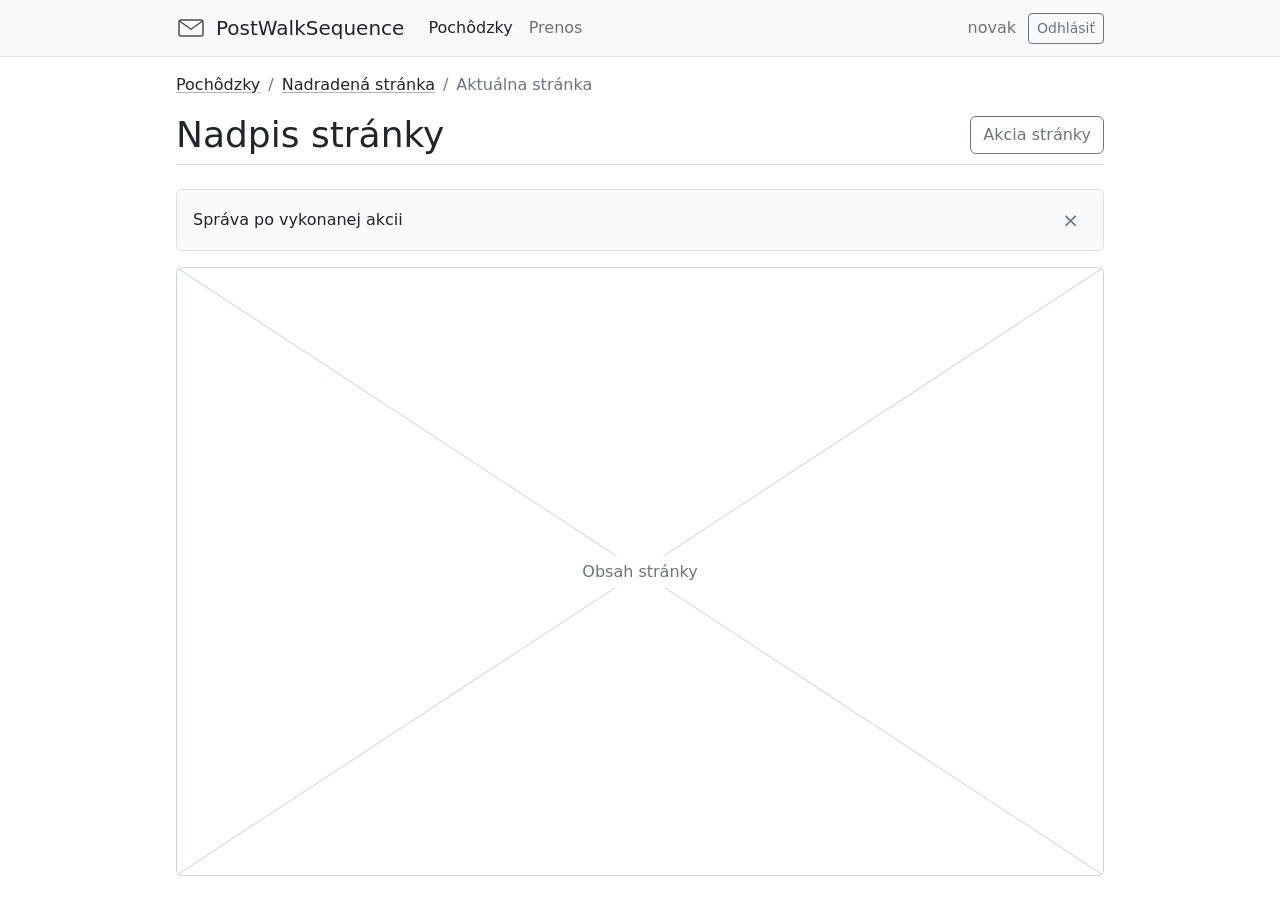
==== html/index.html @ 883c3755 "HTML a CSS implementácia rozloženia semestrálnej aplikácie" ====
<!doctype html>
<html lang="sk">
<head>
  <meta charset="utf-8">
  <meta name="viewport" content="width=device-width, initial-scale=1">
  <title>Nadpis stránky – PostWalkSequence</title>
  <link rel="stylesheet" href="css/app.css">
</head>
<body>
  <header class="navbar">
    <div class="container">
      <a class="navbar-brand" href="index.html">
        <img src="img/logo.svg" alt="" width="30" height="30">
        PostWalkSequence
      </a>
      <div class="navbar-menu">
        <nav class="nav" aria-label="Hlavná navigácia">
          <ul>
            <li><a class="nav-link" href="index.html" aria-current="page">Pochôdzky</a></li>
            <li><a class="nav-link" href="#">Prenos</a></li>
          </ul>
        </nav>
        <div class="navbar-user">
          <span>novak</span>
          <button class="btn btn-sm btn-outline-secondary" type="button">Odhlásiť</button>
        </div>
      </div>
    </div>
  </header>

  <main class="container">
    <nav aria-label="Drobčeková navigácia">
      <ol class="breadcrumb">
        <li><a href="index.html">Pochôdzky</a></li>
        <li><a href="#">Nadradená stránka</a></li>
        <li aria-current="page">Aktuálna stránka</li>
      </ol>
    </nav>

    <div class="page-head">
      <h1>Nadpis stránky</h1>
      <a class="btn btn-outline-secondary" href="#">Akcia stránky</a>
    </div>

    <div class="alert" role="status">
      <span>Správa po vykonanej akcii</span>
      <button class="btn-close" type="button" aria-label="Zavrieť">×</button>
    </div>

    <section class="placeholder" aria-label="Obsah stránky">
      <span class="placeholder-label">Obsah stránky</span>
    </section>
  </main>
</body>
</html>
---- html/css/app.css ----
*, *::before, *::after { box-sizing: border-box; }

html {
  font-size: clamp(100%, .75rem + .3125vw, 150%);
  -webkit-text-size-adjust: 100%;
  text-size-adjust: 100%;
}
body {
  display: flex; flex-direction: column; min-height: 100vh;
  margin: 0; background: #fff; color: #212529;
  font: 1rem/1.5 system-ui, -apple-system, "Segoe UI", Roboto, "Helvetica Neue", Arial, sans-serif;
}
h1, p, fieldset, legend { margin: 0; padding: 0; border: 0; }
ul, ol { margin: 0; padding: 0; list-style: none; }
img { display: block; max-width: 100%; }
a { color: #212529; }
:focus-visible { outline: 2px solid #212529; outline-offset: 2px; }

.container { width: 100%; max-width: 60rem; margin-inline: auto; padding-inline: 1rem; }

.navbar { flex: none; background: #f8f9fa; border-bottom: 1px solid #dee2e6; }
.navbar .container {
  display: flex; flex-wrap: wrap; align-items: center; gap: .5rem 1.5rem;
  min-height: 3.5rem; padding-block: .5rem;
}
.navbar-brand { display: flex; align-items: center; gap: .625rem; font-size: 1.25rem; text-decoration: none; }
.navbar-brand img { width: 1.875rem; height: 1.875rem; }
.navbar-menu {
  flex: 1 1 auto; display: flex; flex-wrap: wrap; align-items: center; justify-content: space-between;
  gap: .5rem 1rem;
}
.nav ul { display: flex; flex-wrap: wrap; gap: 0 1rem; }
.nav-link { color: rgba(0, 0, 0, .55); text-decoration: none; }
.nav-link:hover { color: rgba(0, 0, 0, .8); }
.nav-link[aria-current="page"] { color: #212529; }
.navbar-user { display: flex; align-items: center; gap: .75rem; color: rgba(0, 0, 0, .55); }

.btn {
  display: inline-flex; align-items: center; justify-content: center;
  min-height: 2.375rem; padding: .375rem .75rem;
  font: inherit; line-height: 1.5; white-space: nowrap; text-decoration: none;
  color: #212529; background: none; border: 1px solid transparent; border-radius: .375rem;
  cursor: pointer;
}
.btn-sm { min-height: 0; padding: .25rem .5rem; font-size: .875rem; border-radius: .25rem; }
.btn-outline-secondary { border-color: #6c757d; color: #6c757d; }
.btn-outline-secondary:hover { background: #6c757d; color: #fff; }
.btn-primary { background: #212529; border-color: #212529; color: #fff; }
.btn-primary:hover { background: #424649; border-color: #424649; }
.btn:disabled { opacity: .65; cursor: default; pointer-events: none; }
.btn kbd {
  margin-left: .625rem; padding: 1px .375rem;
  font-family: inherit; font-size: .75rem; font-weight: 600; line-height: 1.4;
  color: #fff; border: 1px solid rgba(255, 255, 255, .5); border-radius: .25rem;
}

main.container { flex: 1; display: flex; flex-direction: column; padding-block: 1rem 1.5rem; }

.breadcrumb { display: flex; flex-wrap: wrap; margin-bottom: 1rem; color: #6c757d; }
.breadcrumb li + li::before { content: "/"; padding-inline: .5rem; }
.breadcrumb a { text-decoration-color: #adb5bd; text-underline-offset: 2px; }

.page-head {
  display: flex; flex-wrap: wrap; align-items: center; justify-content: space-between; gap: .5rem 1rem;
  padding-bottom: .5rem; margin-bottom: 1.5rem; border-bottom: 1px solid #dee2e6;
}
.page-head h1 {
  font-size: clamp(1.75rem, 1.25rem + 2vw, 2.25rem); font-weight: 500; line-height: 1.2;
  overflow-wrap: anywhere;
}

.alert {
  display: flex; align-items: center; justify-content: space-between; gap: 1rem;
  padding: 1rem; margin-bottom: 1rem;
  background: #f8f9fa; border: 1px solid #dee2e6; border-radius: .375rem;
}
.btn-close {
  flex: none; padding: .25rem .5rem;
  font: inherit; font-size: 1.25rem; line-height: 1; color: #6c757d;
  background: none; border: 0; border-radius: .25rem; cursor: pointer;
}
.btn-close:hover { color: #212529; }

.placeholder {
  position: relative; flex: 1; min-height: 16rem;
  border: 1px solid #ced4da; border-radius: .375rem;
  background: url("../img/placeholder.svg") no-repeat center / 100% 100%;
}
.placeholder-label {
  position: absolute; top: 50%; left: 50%; transform: translate(-50%, -50%);
  padding: .25rem .75rem; background: #fff; color: #6c757d; white-space: nowrap;
}

.num { font-variant-numeric: tabular-nums; }
.icon { width: .875rem; height: .875rem; flex: none; }

.entry { margin-bottom: 2rem; }
.form-label { display: block; margin-bottom: .5rem; }
.input-group { display: flex; }
.house {
  width: calc(10ch + 3.5rem); min-width: 0; padding: .375rem 2.25rem .375rem .75rem;
  font: inherit; font-weight: 600; color: #212529;
  border: 1px solid #ced4da; border-radius: .375rem 0 0 .375rem;
  background: #f8f9fa url("../img/lock.svg") no-repeat right .75rem center / .875rem .875rem;
}
.input-group .btn { margin-left: -1px; border-radius: 0 .375rem .375rem 0; }

.chain {
  display: grid; grid-template-columns: 1fr 3rem auto 3rem 1fr;
  column-gap: 1rem; row-gap: .125rem; align-items: baseline;
  margin-bottom: 1.875rem;
}
.chain .prev { grid-column: 1; justify-self: end; }
.chain .l1 { grid-column: 2; }
.chain .filed { grid-column: 3; justify-self: center; }
.chain .l2 { grid-column: 4; }
.chain .next { grid-column: 5; justify-self: start; }
.chain-label { grid-row: 1; font-size: .8125rem; color: #6c757d; }
.chain-label.filed { display: inline-flex; align-items: center; gap: .375rem; color: #212529; font-weight: 600; }
.chain-value { grid-row: 2; font-size: 1.25rem; line-height: 1.2; color: #6c757d; }
.chain-value.filed { font-size: 1.75rem; font-weight: 600; color: #212529; }
.chain-link { grid-row: 2; align-self: center; position: relative; height: 1px; margin-top: .25rem; background: #adb5bd; }
.chain-link::after {
  content: ""; position: absolute; right: 0; top: -3px; width: 7px; height: 7px;
  border-top: 1px solid #adb5bd; border-right: 1px solid #adb5bd; transform: rotate(45deg);
}

.pile { position: relative; height: 2rem; }
.pile-track { display: flex; align-items: flex-end; height: 100%; border-bottom: 1px solid #495057; }
.seg { flex-basis: 0; box-shadow: inset -1px 0 #fff; }
.s1 { height: 30%; background: #ced4da; }
.s2 { height: 44%; background: #adb5bd; }
.s3 { height: 58%; background: #929aa1; }
.s4 { height: 72%; background: #7a828a; }
.s5 { height: 86%; background: #5c636a; }
.s6 { height: 100%; background: #3d4349; }
.pile-cursor {
  position: absolute; top: -.625rem; bottom: -1px; width: 2px; margin-left: -1px;
  background: #000; box-shadow: 0 0 0 2px #fff;
}
.pile-cursor::before {
  content: ""; position: absolute; top: -2px; left: 50%; transform: translateX(-50%);
  border-left: 6px solid transparent; border-right: 6px solid transparent; border-top: 8px solid #000;
}
.pile-place { margin-top: .625rem; }

.result-foot {
  display: flex; flex-wrap: wrap; align-items: flex-end; justify-content: space-between; gap: 1rem 1.5rem;
  margin-top: 1.75rem; padding-top: 1.25rem; border-top: 1px solid #dee2e6;
}
.bulk { flex: 0 1 43rem; min-width: 0; }
.bulk legend { float: left; width: 100%; margin-bottom: .5rem; font-size: .875rem; font-weight: 600; }
.bulk legend + * { clear: left; }
.bulk-options { display: grid; grid-template-columns: repeat(auto-fill, minmax(6.75rem, 1fr)); gap: .5rem; }
.bulk-option {
  display: grid; grid-template-columns: 1rem auto; column-gap: .625rem; align-items: center;
  padding: .5625rem .75rem;
  background: #fff; border: 1px solid #ced4da; border-radius: .5rem; cursor: pointer;
}
.bulk-option:hover { border-color: #868e96; }
.bulk-option input {
  -webkit-appearance: none; appearance: none;
  grid-row: 1; grid-column: 1; width: 1rem; height: 1rem; margin: 0;
  background: #fff; border: 1.5px solid #868e96; border-radius: 50%;
}
.bulk-option input:checked { border-color: #212529; background: radial-gradient(circle, #fff 0 2.5px, #212529 3px); }
.bulk-option input:focus-visible { outline: none; }
.bulk-name { grid-row: 1; grid-column: 2; font-weight: 600; line-height: 1.4; }
.bulk-limit { grid-row: 2; grid-column: 2; font-size: .8125rem; color: #6c757d; }
.bulk-option:has(input:checked) { background: #f8f9fa; border-color: #212529; box-shadow: 0 0 0 .1875rem rgba(33, 37, 41, .12); }
.bulk-option:has(input:focus-visible) { outline: 2px solid #212529; outline-offset: 2px; }

/* užšie, než potrebuje riadok susedov vedľa seba (aj s päťmiestnymi číslami domov) */
@media (max-width: 30rem) {
  .chain { display: flex; flex-direction: column; align-items: center; }
  .chain-link { width: 1px; height: 1.5rem; margin: .375rem 0; }
  .chain-link::after { top: auto; right: auto; bottom: 0; left: -3px; transform: rotate(135deg); }
}
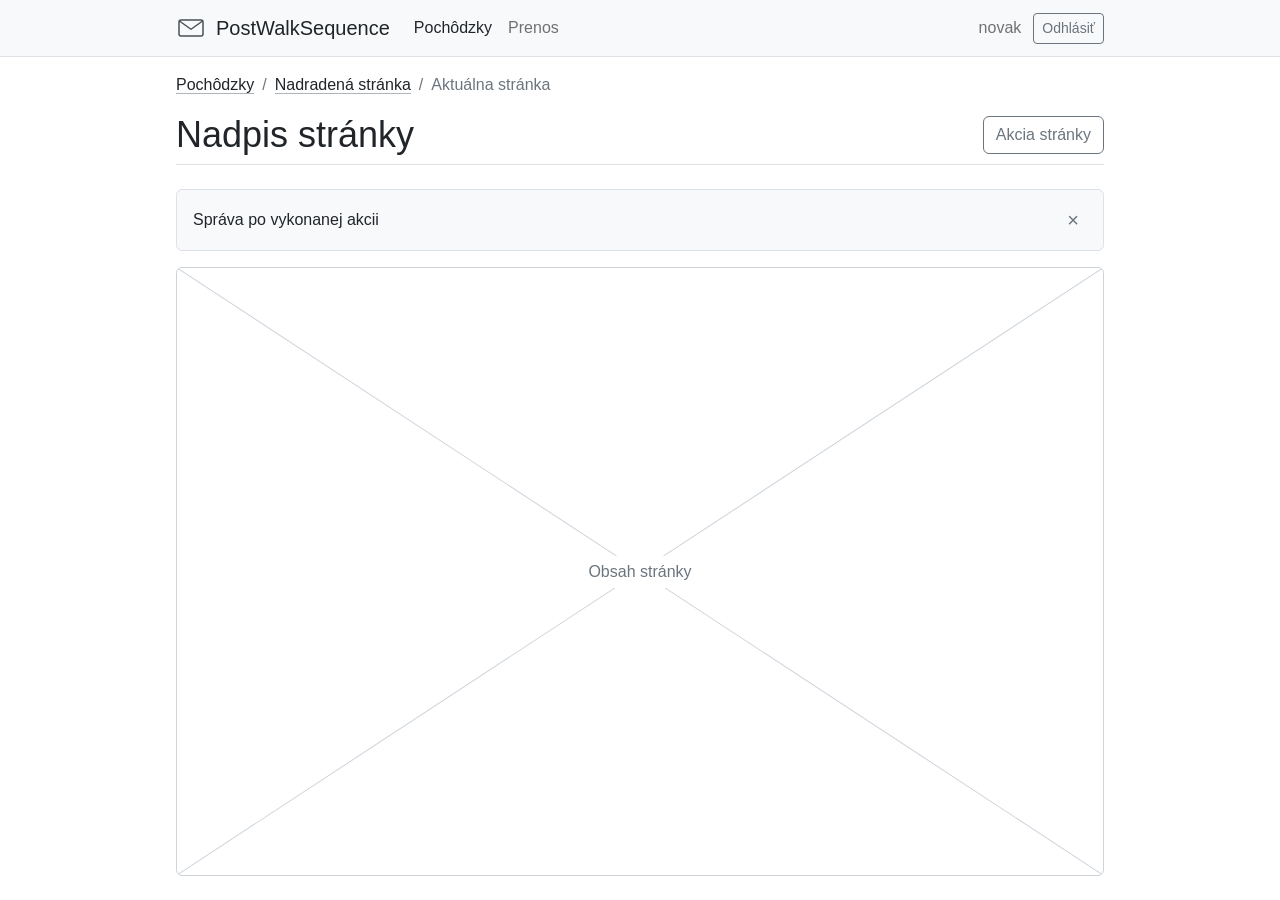
==== commit 0c214333: "Refactor existujúcich HTML/CSS podľa prednášok" ====
--- a/html/index.html
+++ b/html/index.html
@@ -1,7 +1,7 @@
-<!doctype html>
+<!DOCTYPE html>
 <html lang="sk">
 <head>
-  <meta charset="utf-8">
+  <meta charset="UTF-8">
   <meta name="viewport" content="width=device-width, initial-scale=1">
   <title>Nadpis stránky – PostWalkSequence</title>
   <link rel="stylesheet" href="css/app.css">
@@ -16,7 +16,7 @@
       <div class="navbar-menu">
         <nav class="nav" aria-label="Hlavná navigácia">
           <ul>
-            <li><a class="nav-link" href="index.html" aria-current="page">Pochôdzky</a></li>
+            <li><a class="nav-link active" href="index.html">Pochôdzky</a></li>
             <li><a class="nav-link" href="#">Prenos</a></li>
           </ul>
         </nav>
@@ -28,12 +28,12 @@
     </div>
   </header>
 
-  <main class="container">
+  <section class="container content">
     <nav aria-label="Drobčeková navigácia">
       <ol class="breadcrumb">
         <li><a href="index.html">Pochôdzky</a></li>
         <li><a href="#">Nadradená stránka</a></li>
-        <li aria-current="page">Aktuálna stránka</li>
+        <li>Aktuálna stránka</li>
       </ol>
     </nav>
 
@@ -50,6 +50,6 @@
     <section class="placeholder" aria-label="Obsah stránky">
       <span class="placeholder-label">Obsah stránky</span>
     </section>
-  </main>
+  </section>
 </body>
 </html>
--- a/html/css/app.css
+++ b/html/css/app.css
@@ -1,14 +1,10 @@
 *, *::before, *::after { box-sizing: border-box; }
 
-html {
-  font-size: clamp(100%, .75rem + .3125vw, 150%);
-  -webkit-text-size-adjust: 100%;
-  text-size-adjust: 100%;
-}
+html { font-size: clamp(100%, .75rem + .3125vw, 150%); }
 body {
   display: flex; flex-direction: column; min-height: 100vh;
   margin: 0; background: #fff; color: #212529;
-  font: 1rem/1.5 system-ui, -apple-system, "Segoe UI", Roboto, "Helvetica Neue", Arial, sans-serif;
+  font: 1rem/1.5 "Segoe UI", Roboto, "Helvetica Neue", Arial, sans-serif;
 }
 h1, p, fieldset, legend { margin: 0; padding: 0; border: 0; }
 ul, ol { margin: 0; padding: 0; list-style: none; }
@@ -16,12 +12,12 @@
 a { color: #212529; }
 :focus-visible { outline: 2px solid #212529; outline-offset: 2px; }
 
-.container { width: 100%; max-width: 60rem; margin-inline: auto; padding-inline: 1rem; }
+.container { width: 100%; max-width: 60rem; margin: 0 auto; padding: 0 1rem; }
 
 .navbar { flex: none; background: #f8f9fa; border-bottom: 1px solid #dee2e6; }
 .navbar .container {
   display: flex; flex-wrap: wrap; align-items: center; gap: .5rem 1.5rem;
-  min-height: 3.5rem; padding-block: .5rem;
+  min-height: 3.5rem; padding: .5rem 1rem;
 }
 .navbar-brand { display: flex; align-items: center; gap: .625rem; font-size: 1.25rem; text-decoration: none; }
 .navbar-brand img { width: 1.875rem; height: 1.875rem; }
@@ -30,13 +26,13 @@
   gap: .5rem 1rem;
 }
 .nav ul { display: flex; flex-wrap: wrap; gap: 0 1rem; }
-.nav-link { color: rgba(0, 0, 0, .55); text-decoration: none; }
-.nav-link:hover { color: rgba(0, 0, 0, .8); }
-.nav-link[aria-current="page"] { color: #212529; }
-.navbar-user { display: flex; align-items: center; gap: .75rem; color: rgba(0, 0, 0, .55); }
+.nav-link { color: hsla(0, 0%, 0%, .55); text-decoration: none; }
+.nav-link:hover { color: hsla(0, 0%, 0%, .8); }
+.nav-link.active { color: #212529; }
+.navbar-user { display: flex; align-items: center; gap: .75rem; color: hsla(0, 0%, 0%, .55); }
 
 .btn {
-  display: inline-flex; align-items: center; justify-content: center;
+  display: flex; align-items: center; justify-content: center;
   min-height: 2.375rem; padding: .375rem .75rem;
   font: inherit; line-height: 1.5; white-space: nowrap; text-decoration: none;
   color: #212529; background: none; border: 1px solid transparent; border-radius: .375rem;
@@ -44,21 +40,21 @@
 }
 .btn-sm { min-height: 0; padding: .25rem .5rem; font-size: .875rem; border-radius: .25rem; }
 .btn-outline-secondary { border-color: #6c757d; color: #6c757d; }
-.btn-outline-secondary:hover { background: #6c757d; color: #fff; }
+.btn-outline-secondary:hover:not(:disabled) { background: #6c757d; color: #fff; }
 .btn-primary { background: #212529; border-color: #212529; color: #fff; }
-.btn-primary:hover { background: #424649; border-color: #424649; }
-.btn:disabled { opacity: .65; cursor: default; pointer-events: none; }
+.btn-primary:hover:not(:disabled) { background: #424649; border-color: #424649; }
+.btn:disabled { opacity: .65; cursor: default; }
 .btn kbd {
   margin-left: .625rem; padding: 1px .375rem;
   font-family: inherit; font-size: .75rem; font-weight: 600; line-height: 1.4;
-  color: #fff; border: 1px solid rgba(255, 255, 255, .5); border-radius: .25rem;
+  color: #fff; border: 1px solid hsla(0, 0%, 100%, .5); border-radius: .25rem;
 }
 
-main.container { flex: 1; display: flex; flex-direction: column; padding-block: 1rem 1.5rem; }
+.content { flex: 1; display: flex; flex-direction: column; padding: 1rem 1rem 1.5rem; }
 
 .breadcrumb { display: flex; flex-wrap: wrap; margin-bottom: 1rem; color: #6c757d; }
-.breadcrumb li + li::before { content: "/"; padding-inline: .5rem; }
-.breadcrumb a { text-decoration-color: #adb5bd; text-underline-offset: 2px; }
+.breadcrumb li + li::before { content: "/"; padding: 0 .5rem; }
+.breadcrumb a { text-decoration: none; border-bottom: 1px solid #adb5bd; }
 
 .page-head {
   display: flex; flex-wrap: wrap; align-items: center; justify-content: space-between; gap: .5rem 1rem;
@@ -98,36 +94,31 @@
 .form-label { display: block; margin-bottom: .5rem; }
 .input-group { display: flex; }
 .house {
-  width: calc(10ch + 3.5rem); min-width: 0; padding: .375rem 2.25rem .375rem .75rem;
+  width: calc(5.5em + 3.5rem); min-width: 0; padding: .375rem 2.25rem .375rem .75rem;
   font: inherit; font-weight: 600; color: #212529;
   border: 1px solid #ced4da; border-radius: .375rem 0 0 .375rem;
   background: #f8f9fa url("../img/lock.svg") no-repeat right .75rem center / .875rem .875rem;
 }
 .input-group .btn { margin-left: -1px; border-radius: 0 .375rem .375rem 0; }
 
-.chain {
-  display: grid; grid-template-columns: 1fr 3rem auto 3rem 1fr;
-  column-gap: 1rem; row-gap: .125rem; align-items: baseline;
-  margin-bottom: 1.875rem;
-}
-.chain .prev { grid-column: 1; justify-self: end; }
-.chain .l1 { grid-column: 2; }
-.chain .filed { grid-column: 3; justify-self: center; }
-.chain .l2 { grid-column: 4; }
-.chain .next { grid-column: 5; justify-self: start; }
-.chain-label { grid-row: 1; font-size: .8125rem; color: #6c757d; }
-.chain-label.filed { display: inline-flex; align-items: center; gap: .375rem; color: #212529; font-weight: 600; }
-.chain-value { grid-row: 2; font-size: 1.25rem; line-height: 1.2; color: #6c757d; }
-.chain-value.filed { font-size: 1.75rem; font-weight: 600; color: #212529; }
-.chain-link { grid-row: 2; align-self: center; position: relative; height: 1px; margin-top: .25rem; background: #adb5bd; }
+.chain { display: flex; gap: .125rem 1rem; margin-bottom: 1.875rem; }
+.chain-item { display: flex; flex-direction: column; justify-content: space-between; }
+.chain .prev { flex: 1 1 0; text-align: right; }
+.chain .filed { flex: none; text-align: center; }
+.chain .next { flex: 1 1 0; text-align: left; }
+.chain-label { font-size: .8125rem; color: #6c757d; }
+.filed .chain-label { display: flex; align-items: center; justify-content: center; gap: .375rem; color: #212529; font-weight: 600; }
+.chain-value { font-size: 1.25rem; line-height: 1.2; color: #6c757d; }
+.filed .chain-value { font-size: 1.75rem; font-weight: 600; color: #212529; }
+.chain-link { flex: 0 0 3rem; align-self: flex-end; position: relative; height: 1px; margin-bottom: .75rem; background: #adb5bd; }
 .chain-link::after {
   content: ""; position: absolute; right: 0; top: -3px; width: 7px; height: 7px;
   border-top: 1px solid #adb5bd; border-right: 1px solid #adb5bd; transform: rotate(45deg);
 }
 
 .pile { position: relative; height: 2rem; }
-.pile-track { display: flex; align-items: flex-end; height: 100%; border-bottom: 1px solid #495057; }
-.seg { flex-basis: 0; box-shadow: inset -1px 0 #fff; }
+.pile-track { display: flex; align-items: flex-end; gap: 1px; height: 100%; border-bottom: 1px solid #495057; }
+.seg { flex-basis: 0; }
 .s1 { height: 30%; background: #ced4da; }
 .s2 { height: 44%; background: #adb5bd; }
 .s3 { height: 58%; background: #929aa1; }
@@ -135,8 +126,8 @@
 .s5 { height: 86%; background: #5c636a; }
 .s6 { height: 100%; background: #3d4349; }
 .pile-cursor {
-  position: absolute; top: -.625rem; bottom: -1px; width: 2px; margin-left: -1px;
-  background: #000; box-shadow: 0 0 0 2px #fff;
+  position: absolute; top: calc(-.625rem - 2px); bottom: -3px; width: 6px; margin-left: -3px;
+  border: 2px solid #fff; background: #000; background-clip: content-box;
 }
 .pile-cursor::before {
   content: ""; position: absolute; top: -2px; left: 50%; transform: translateX(-50%);
@@ -149,30 +140,26 @@
   margin-top: 1.75rem; padding-top: 1.25rem; border-top: 1px solid #dee2e6;
 }
 .bulk { flex: 0 1 43rem; min-width: 0; }
-.bulk legend { float: left; width: 100%; margin-bottom: .5rem; font-size: .875rem; font-weight: 600; }
-.bulk legend + * { clear: left; }
-.bulk-options { display: grid; grid-template-columns: repeat(auto-fill, minmax(6.75rem, 1fr)); gap: .5rem; }
+.bulk legend { margin-bottom: .5rem; font-size: .875rem; font-weight: 600; }
+.bulk-options { display: flex; flex-wrap: wrap; gap: .5rem; }
 .bulk-option {
-  display: grid; grid-template-columns: 1rem auto; column-gap: .625rem; align-items: center;
+  display: flex; align-items: flex-start; gap: .625rem; flex: 0 0 6.75rem;
   padding: .5625rem .75rem;
   background: #fff; border: 1px solid #ced4da; border-radius: .5rem; cursor: pointer;
 }
 .bulk-option:hover { border-color: #868e96; }
-.bulk-option input {
-  -webkit-appearance: none; appearance: none;
-  grid-row: 1; grid-column: 1; width: 1rem; height: 1rem; margin: 0;
-  background: #fff; border: 1.5px solid #868e96; border-radius: 50%;
-}
-.bulk-option input:checked { border-color: #212529; background: radial-gradient(circle, #fff 0 2.5px, #212529 3px); }
+.bulk-option input { flex: none; width: 1rem; height: 1rem; margin: .2rem 0 0; accent-color: #212529; }
 .bulk-option input:focus-visible { outline: none; }
-.bulk-name { grid-row: 1; grid-column: 2; font-weight: 600; line-height: 1.4; }
-.bulk-limit { grid-row: 2; grid-column: 2; font-size: .8125rem; color: #6c757d; }
-.bulk-option:has(input:checked) { background: #f8f9fa; border-color: #212529; box-shadow: 0 0 0 .1875rem rgba(33, 37, 41, .12); }
+.bulk-text { display: flex; flex-direction: column; }
+.bulk-name { font-weight: 600; line-height: 1.4; }
+.bulk-limit { font-size: .8125rem; color: #6c757d; }
+.bulk-option:has(input:checked) { background: #f8f9fa; border-color: #212529; outline: .1875rem solid #e9ecef; }
 .bulk-option:has(input:focus-visible) { outline: 2px solid #212529; outline-offset: 2px; }
 
 /* užšie, než potrebuje riadok susedov vedľa seba (aj s päťmiestnymi číslami domov) */
 @media (max-width: 30rem) {
-  .chain { display: flex; flex-direction: column; align-items: center; }
-  .chain-link { width: 1px; height: 1.5rem; margin: .375rem 0; }
+  .chain { flex-direction: column; align-items: center; }
+  .chain .prev, .chain .filed, .chain .next { flex: none; text-align: center; }
+  .chain-link { flex: none; align-self: auto; width: 1px; height: 1.5rem; margin: .375rem 0; }
   .chain-link::after { top: auto; right: auto; bottom: 0; left: -3px; transform: rotate(135deg); }
 }
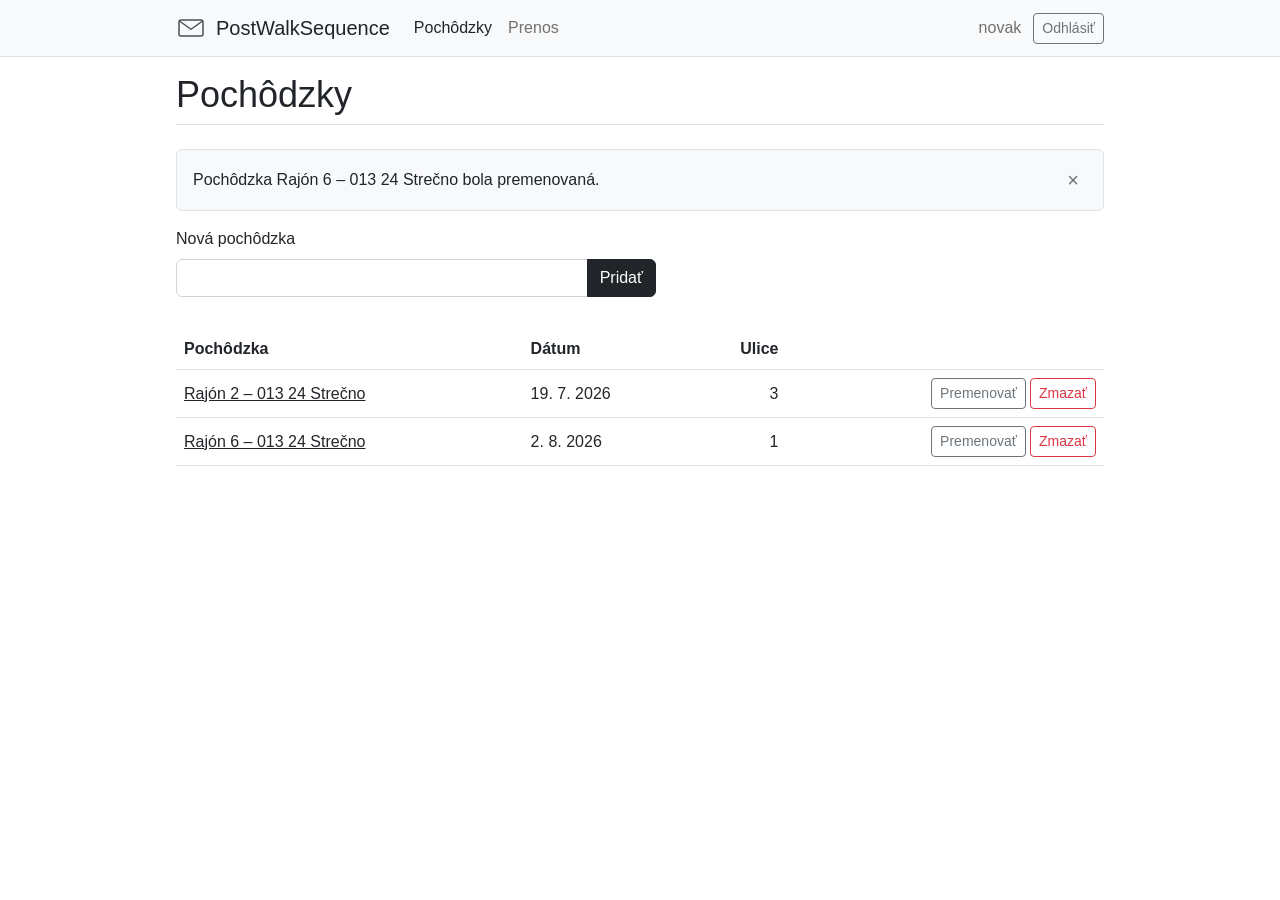
==== commit 32cb0c05: "Príprava rozloženia skutočného indexu pre prácu s pochôdzkami" ====
--- a/html/index.html
+++ b/html/index.html
@@ -3,7 +3,7 @@
 <head>
   <meta charset="UTF-8">
   <meta name="viewport" content="width=device-width, initial-scale=1">
-  <title>Nadpis stránky – PostWalkSequence</title>
+  <title>Pochôdzky – PostWalkSequence</title>
   <link rel="stylesheet" href="css/app.css">
 </head>
 <body>
@@ -29,27 +29,78 @@
   </header>
 
   <section class="container content">
-    <nav aria-label="Drobčeková navigácia">
-      <ol class="breadcrumb">
-        <li><a href="index.html">Pochôdzky</a></li>
-        <li><a href="#">Nadradená stránka</a></li>
-        <li>Aktuálna stránka</li>
-      </ol>
-    </nav>
-
     <div class="page-head">
-      <h1>Nadpis stránky</h1>
-      <a class="btn btn-outline-secondary" href="#">Akcia stránky</a>
+      <h1>Pochôdzky</h1>
     </div>
 
     <div class="alert" role="status">
-      <span>Správa po vykonanej akcii</span>
+      <span>Pochôdzka Rajón 6 – 013 24 Strečno bola premenovaná.</span>
       <button class="btn-close" type="button" aria-label="Zavrieť">×</button>
     </div>
 
-    <section class="placeholder" aria-label="Obsah stránky">
-      <span class="placeholder-label">Obsah stránky</span>
-    </section>
+    <form class="entry" method="post" action="index.html">
+      <label class="form-label" for="walk-name">Nová pochôdzka</label>
+      <div class="input-group">
+        <input class="form-control" id="walk-name" name="name" type="text" maxlength="100" required>
+        <button class="btn btn-primary" type="submit">Pridať</button>
+      </div>
+    </form>
+
+    <div class="table-responsive">
+      <table class="table table-hover">
+        <thead>
+          <tr>
+            <th>Pochôdzka</th>
+            <th>Dátum</th>
+            <th class="text-end">Ulice</th>
+            <th><span class="visually-hidden">Akcie</span></th>
+          </tr>
+        </thead>
+        <tbody>
+          <tr>
+            <td><a href="ulice-pochodzky.html">Rajón 2 – 013 24 Strečno</a></td>
+            <td><time class="num" datetime="2026-07-19">19. 7. 2026</time></td>
+            <td class="text-end num">3</td>
+            <td>
+              <form class="row-actions" method="post" action="index.html">
+                <button class="btn btn-sm btn-outline-secondary" type="button">Premenovať</button>
+                <button class="btn btn-sm btn-outline-danger" type="submit">Zmazať</button>
+              </form>
+            </td>
+          </tr>
+          <tr>
+            <td><a href="#">Rajón 6 – 013 24 Strečno</a></td>
+            <td><time class="num" datetime="2026-08-02">2. 8. 2026</time></td>
+            <td class="text-end num">1</td>
+            <td>
+              <form class="row-actions" method="post" action="index.html">
+                <button class="btn btn-sm btn-outline-secondary" type="button">Premenovať</button>
+                <button class="btn btn-sm btn-outline-danger" type="submit">Zmazať</button>
+              </form>
+            </td>
+          </tr>
+        </tbody>
+      </table>
+    </div>
   </section>
+
+  <div class="modal" role="dialog" aria-label="Premenovať pochôdzku">
+    <div class="modal-dialog">
+      <form class="modal-content" method="post" action="index.html">
+        <div class="modal-header">
+          <h2 class="modal-title">Premenovať pochôdzku</h2>
+          <button class="btn-close" type="button" aria-label="Zavrieť">×</button>
+        </div>
+        <div class="modal-body">
+          <label class="form-label" for="rename-name">Názov pochôdzky</label>
+          <input class="form-control" id="rename-name" name="name" type="text" maxlength="100" required>
+        </div>
+        <div class="modal-footer">
+          <button class="btn btn-outline-secondary" type="button">Zrušiť</button>
+          <button class="btn btn-primary" type="submit">Uložiť</button>
+        </div>
+      </form>
+    </div>
+  </div>
 </body>
 </html>
